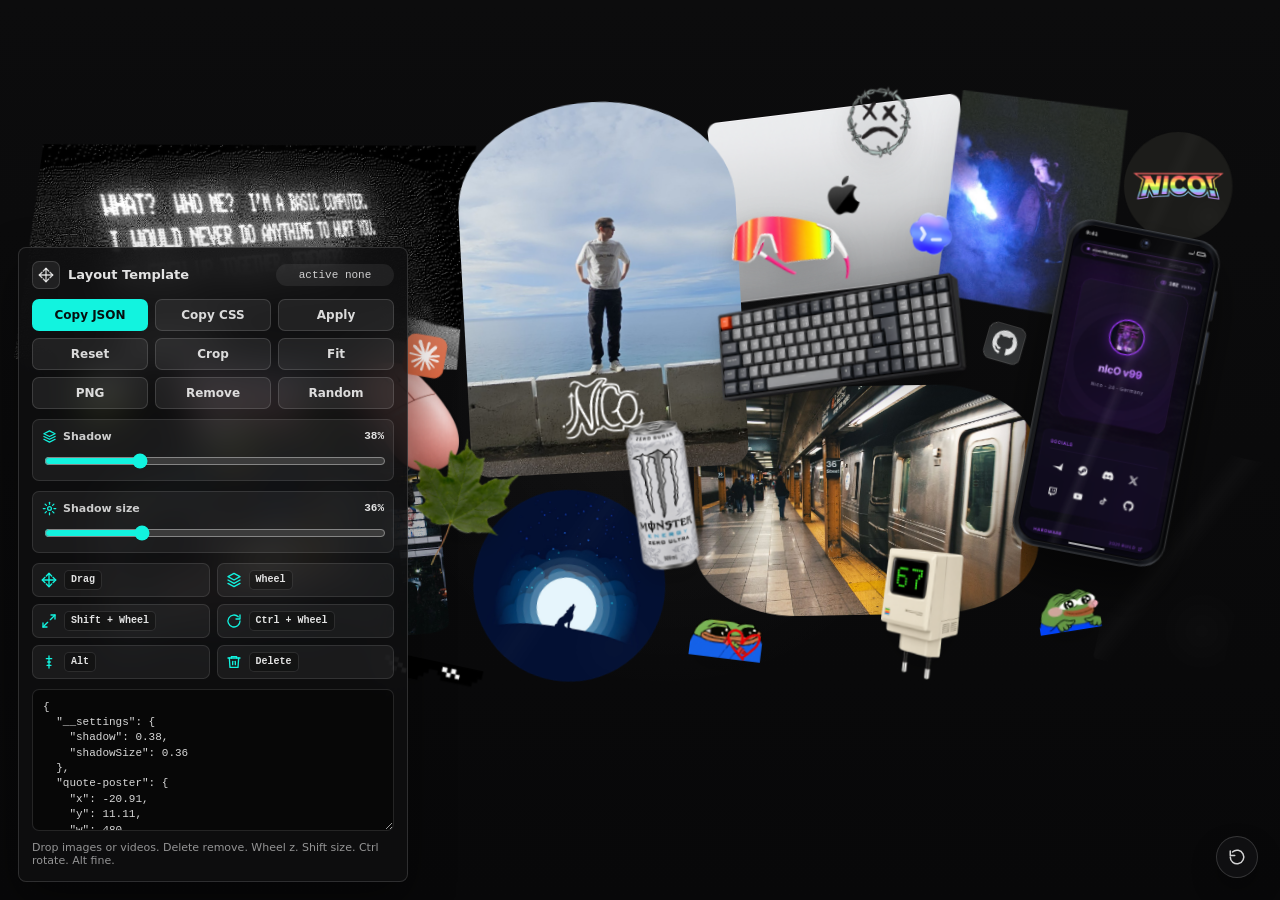
==== editor.html @ e0688f21 "feat: publish interactive portfolio with device previews" ====
<!DOCTYPE html>
<html lang="en">
<head>
  <meta charset="utf-8" />
  <meta name="viewport" content="width=device-width, initial-scale=1, viewport-fit=cover, user-scalable=no" />
  <title>Original-Editor ? nicoM701</title>
  <script>
    (() => {
      const frames = ["nicoM701", "NicoM701", "nIcoM701", "niCoM701", "nicOM701"];
      let frame = 0;
      window.setInterval(() => {
        frame = (frame + 1) % frames.length;
        document.title = frames[frame];
      }, 650);
    })();
  </script>
  <link rel="icon" type="image/svg+xml" href="assets/favicon-white-v2.svg" />
  <style>
    :root {
      --stage-w: 1320px;
      --stage-h: 660px;
      --stage-scale: 1;
      --bg: #0b0b0c;
      --ink: #f5f2ed;
      --muted: #a9a6a0;
      --edge: rgba(255, 255, 255, 0.1);
      --shadow-strength: 0.38;
      --shadow-size: 0.36;
      --card-shadow-y: calc(8px + 22px * var(--shadow-size));
      --card-shadow-blur: calc(14px + 38px * var(--shadow-size));
      --item-shadow-y: calc(6px + 18px * var(--shadow-size));
      --item-shadow-blur: calc(8px + 28px * var(--shadow-size));
      --item-shadow-hover-y: calc(8px + 24px * var(--shadow-size));
      --item-shadow-hover-blur: calc(10px + 34px * var(--shadow-size));
      --item-shadow-drag-y: calc(10px + 30px * var(--shadow-size));
      --item-shadow-drag-blur: calc(14px + 44px * var(--shadow-size));
      --sticker-shadow-y: calc(5px + 15px * var(--shadow-size));
      --sticker-shadow-blur: calc(6px + 20px * var(--shadow-size));
      --shadow: 0 var(--card-shadow-y) var(--card-shadow-blur) rgb(0 0 0 / calc(36% * var(--shadow-strength)));
      --item-shadow: drop-shadow(0 var(--item-shadow-y) var(--item-shadow-blur) rgb(0 0 0 / calc(26% * var(--shadow-strength))));
      --item-shadow-hover: drop-shadow(0 var(--item-shadow-hover-y) var(--item-shadow-hover-blur) rgb(0 0 0 / calc(34% * var(--shadow-strength))));
      --item-shadow-drag: drop-shadow(0 var(--item-shadow-drag-y) var(--item-shadow-drag-blur) rgb(0 0 0 / calc(42% * var(--shadow-strength))));
      --sticker-shadow: drop-shadow(0 var(--sticker-shadow-y) var(--sticker-shadow-blur) rgb(0 0 0 / calc(35% * var(--shadow-strength))));
    }

    * {
      box-sizing: border-box;
    }

    html,
    body {
      width: 100%;
      min-height: 100%;
      margin: 0;
      background: var(--bg);
      color: var(--ink);
      font-family: Inter, ui-sans-serif, system-ui, -apple-system, BlinkMacSystemFont, "Segoe UI", sans-serif;
      overflow: hidden;
    }

    button,
    input,
    textarea,
    select {
      font: inherit;
    }

    .page {
      position: relative;
      width: 100vw;
      height: 100dvh;
      background:
        radial-gradient(circle at 52% 46%, rgba(255, 255, 255, 0.045), transparent 34%),
        linear-gradient(180deg, #0c0c0d, #080809);
      overflow: hidden;
      isolation: isolate;
    }

    .toolbar {
      position: fixed;
      right: 22px;
      bottom: 22px;
      z-index: 9000;
      display: flex;
      gap: 8px;
    }

    .tool-button {
      width: 42px;
      height: 42px;
      display: grid;
      place-items: center;
      border: 1px solid rgba(255, 255, 255, 0.16);
      border-radius: 999px;
      color: rgba(255, 255, 255, 0.82);
      background: rgba(18, 18, 20, 0.82);
      box-shadow: 0 12px 26px rgba(0, 0, 0, 0.32);
      backdrop-filter: blur(14px);
      cursor: pointer;
      transition: transform 160ms ease, border-color 160ms ease, background 160ms ease;
    }

    .tool-button:hover {
      transform: translateY(-1px);
      border-color: rgba(255, 255, 255, 0.32);
      background: rgba(32, 32, 35, 0.9);
    }

    .tool-button:focus-visible {
      outline: 2px solid #12f3df;
      outline-offset: 3px;
    }

    .editor-panel {
      position: fixed;
      left: 18px;
      bottom: 18px;
      top: auto;
      z-index: 9000;
      width: min(390px, calc(100vw - 36px));
      display: grid;
      gap: 10px;
      padding: 13px;
      border-radius: 8px;
      color: rgba(255, 255, 255, 0.88);
      background: rgba(14, 14, 16, 0.86);
      border: 1px solid rgba(255, 255, 255, 0.14);
      box-shadow: 0 18px 46px rgba(0, 0, 0, 0.42);
      backdrop-filter: blur(18px);
    }

    .editor-panel.is-panel-moving {
      cursor: grabbing;
      user-select: none;
    }

    .editor-top {
      display: flex;
      align-items: center;
      justify-content: space-between;
      gap: 12px;
      min-width: 0;
    }

    .editor-title-wrap {
      min-width: 0;
      display: flex;
      align-items: center;
      gap: 8px;
    }

    .editor-drag-handle {
      width: 28px;
      height: 28px;
      flex: 0 0 auto;
      display: grid;
      place-items: center;
      padding: 0;
      border: 1px solid rgba(255, 255, 255, 0.14);
      border-radius: 7px;
      color: rgba(255, 255, 255, 0.78);
      background: rgba(255, 255, 255, 0.07);
      cursor: grab;
      touch-action: none;
      transition: border-color 160ms ease, background 160ms ease, color 160ms ease;
    }

    .editor-drag-handle:hover,
    .editor-drag-handle:focus-visible {
      color: #12f3df;
      border-color: rgba(18, 243, 223, 0.42);
      background: rgba(18, 243, 223, 0.1);
      outline: none;
    }

    .editor-drag-handle:active {
      cursor: grabbing;
    }

    .editor-title {
      margin: 0;
      font-size: 13px;
      font-weight: 800;
      letter-spacing: 0;
    }

    .editor-readout {
      min-width: 118px;
      padding: 5px 8px;
      border-radius: 999px;
      color: rgba(255, 255, 255, 0.78);
      background: rgba(255, 255, 255, 0.07);
      font-family: ui-monospace, SFMono-Regular, Consolas, "Liberation Mono", monospace;
      font-size: 11px;
      white-space: nowrap;
      text-align: center;
    }

    .editor-actions {
      display: grid;
      grid-template-columns: repeat(3, 1fr);
      gap: 7px;
    }

    .editor-button {
      min-height: 32px;
      padding: 0 9px;
      border: 1px solid rgba(255, 255, 255, 0.14);
      border-radius: 7px;
      color: rgba(255, 255, 255, 0.84);
      background: rgba(255, 255, 255, 0.07);
      cursor: pointer;
      font-size: 12px;
      font-weight: 750;
      letter-spacing: 0;
      transition: border-color 160ms ease, background 160ms ease, transform 160ms ease;
    }

    .editor-button:hover {
      transform: translateY(-1px);
      border-color: rgba(255, 255, 255, 0.28);
      background: rgba(255, 255, 255, 0.12);
    }

    .editor-button.primary {
      color: #06100f;
      border-color: rgba(18, 243, 223, 0.72);
      background: #12f3df;
    }

    .editor-button.is-active {
      color: #07100f;
      border-color: rgba(255, 255, 255, 0.72);
      background: rgba(18, 243, 223, 0.88);
    }

    .editor-control {
      display: grid;
      gap: 7px;
      padding: 9px;
      border-radius: 7px;
      color: rgba(255, 255, 255, 0.78);
      background: rgba(255, 255, 255, 0.055);
      border: 1px solid rgba(255, 255, 255, 0.1);
    }

    .editor-control-top {
      display: flex;
      align-items: center;
      justify-content: space-between;
      gap: 10px;
      font-size: 11px;
      font-weight: 800;
    }

    .editor-control-top span {
      display: inline-flex;
      align-items: center;
      gap: 6px;
      min-width: 0;
    }

    .editor-control-top svg {
      width: 15px;
      height: 15px;
      color: #12f3df;
      flex: 0 0 auto;
    }

    .editor-control-output {
      flex: 0 0 auto;
      font-family: ui-monospace, SFMono-Regular, Consolas, "Liberation Mono", monospace;
      color: rgba(255, 255, 255, 0.88);
    }

    .editor-slider {
      width: 100%;
      accent-color: #12f3df;
      cursor: ew-resize;
    }

    .shortcut-strip {
      display: grid;
      grid-template-columns: repeat(2, minmax(0, 1fr));
      gap: 7px;
    }

    .shortcut-chip {
      position: relative;
      min-width: 0;
      min-height: 34px;
      display: flex;
      align-items: center;
      gap: 7px;
      padding: 6px 8px;
      border-radius: 7px;
      color: rgba(255, 255, 255, 0.76);
      background: rgba(255, 255, 255, 0.055);
      border: 1px solid rgba(255, 255, 255, 0.1);
      cursor: help;
    }

    .shortcut-chip svg {
      width: 16px;
      height: 16px;
      flex: 0 0 auto;
      color: #12f3df;
    }

    .shortcut-chip kbd {
      min-width: 0;
      overflow: hidden;
      text-overflow: ellipsis;
      white-space: nowrap;
      display: inline-flex;
      align-items: center;
      min-height: 20px;
      padding: 2px 6px;
      border-radius: 5px;
      color: rgba(255, 255, 255, 0.88);
      background: rgba(0, 0, 0, 0.28);
      border: 1px solid rgba(255, 255, 255, 0.11);
      font-family: ui-monospace, SFMono-Regular, Consolas, "Liberation Mono", monospace;
      font-size: 10px;
      font-weight: 800;
      letter-spacing: 0;
    }

    .shortcut-chip::after {
      content: attr(data-tip);
      position: absolute;
      left: 50%;
      bottom: calc(100% + 8px);
      z-index: 2;
      width: max-content;
      max-width: 230px;
      padding: 7px 8px;
      border-radius: 7px;
      color: rgba(255, 255, 255, 0.9);
      background: rgba(8, 8, 10, 0.95);
      border: 1px solid rgba(255, 255, 255, 0.14);
      box-shadow: 0 12px 28px rgba(0, 0, 0, 0.34);
      font-size: 11px;
      line-height: 1.25;
      opacity: 0;
      transform: translate(-50%, 4px);
      pointer-events: none;
      transition: opacity 130ms ease, transform 130ms ease;
    }

    .shortcut-chip:hover::after,
    .shortcut-chip:focus-visible::after {
      opacity: 1;
      transform: translate(-50%, 0);
    }

    .shortcut-chip:focus-visible {
      outline: 2px solid rgba(18, 243, 223, 0.78);
      outline-offset: 2px;
    }

    .editor-output {
      width: 100%;
      height: 142px;
      resize: vertical;
      min-height: 82px;
      max-height: 44vh;
      padding: 10px;
      border-radius: 7px;
      color: rgba(255, 255, 255, 0.84);
      caret-color: #12f3df;
      background: rgba(0, 0, 0, 0.4);
      border: 1px solid rgba(255, 255, 255, 0.12);
      font-family: ui-monospace, SFMono-Regular, Consolas, "Liberation Mono", monospace;
      font-size: 11px;
      line-height: 1.4;
      letter-spacing: 0;
      outline: none;
    }

    .editor-output:focus {
      border-color: rgba(18, 243, 223, 0.54);
    }

    .editor-status {
      min-height: 14px;
      color: rgba(255, 255, 255, 0.56);
      font-size: 11px;
      line-height: 1.25;
    }

    .moodboard {
      position: absolute;
      left: 0;
      top: 0;
      width: var(--stage-w);
      height: var(--stage-h);
      transform: scale(var(--stage-scale));
      transform-origin: top left;
      touch-action: none;
      user-select: none;
      opacity: 0;
    }

    html.stage-ready .moodboard {
      opacity: 1;
    }

    .moodboard.is-drop-target::after {
      content: "";
      position: absolute;
      inset: 14px;
      z-index: 8000;
      pointer-events: none;
      border: 1px dashed rgba(18, 243, 223, 0.72);
      border-radius: 14px;
      box-shadow:
        inset 0 0 0 1px rgba(18, 243, 223, 0.16),
        0 0 34px rgba(18, 243, 223, 0.18);
    }

    .collage-item {
      position: absolute;
      left: var(--x);
      top: var(--y);
      width: var(--w);
      transform: rotate(var(--r));
      transform-origin: 50% 50%;
      z-index: var(--z);
      cursor: grab;
      filter: var(--item-shadow);
      transition: filter 160ms ease, transform 160ms ease;
      will-change: left, top, transform;
    }

    .collage-item:hover {
      transform: rotate(calc(var(--r) + var(--hover-r, 1.8deg))) translateY(var(--hover-y, -2px)) scale(var(--hover-scale, 1.01));
      filter: var(--item-shadow-hover);
    }

    .collage-item[data-alpha-hit="true"].is-alpha-miss {
      cursor: default;
    }

    .collage-item[data-alpha-hit="true"].is-alpha-miss:hover {
      transform: rotate(var(--r));
      filter: var(--item-shadow);
    }

    .collage-item.is-dragging {
      cursor: grabbing;
      transform: rotate(var(--r)) scale(1.025);
      filter: var(--item-shadow-drag);
      transition: none;
    }

    .collage-item.is-selected {
      outline: 1px solid rgba(18, 243, 223, 0.72);
      outline-offset: 7px;
    }

    .collage-item.is-removed {
      display: none;
    }

    .collage-item.is-selected::after {
      content: attr(data-editor-label);
      position: absolute;
      left: 50%;
      top: -28px;
      transform: translateX(-50%);
      padding: 4px 7px;
      border-radius: 999px;
      color: #06100f;
      background: #12f3df;
      font-family: ui-monospace, SFMono-Regular, Consolas, "Liberation Mono", monospace;
      font-size: 11px;
      font-weight: 800;
      line-height: 1;
      white-space: nowrap;
      pointer-events: none;
      box-shadow: 0 8px 18px rgba(0, 0, 0, 0.3);
    }

    .collage-item * {
      pointer-events: none;
    }

    .media-card,
    .text-card,
    .ticket-card,
    .device-card,
    .tweet-card,
    .book-card,
    .drink-card,
    .sticker-card {
      width: 100%;
      overflow: hidden;
      background: var(--fill, #34383f);
      border: 1px solid rgba(255, 255, 255, 0.08);
      box-shadow: var(--shadow);
    }

    .media-card {
      position: relative;
      aspect-ratio: var(--ratio, 1 / 1);
    }

    .media-card::before,
    .media-card::after {
      content: "";
      position: absolute;
      inset: 0;
    }

    .media-card::before {
      opacity: 0.24;
      background:
        linear-gradient(115deg, transparent 42%, rgba(255, 255, 255, 0.38) 42% 47%, transparent 47%),
        repeating-linear-gradient(90deg, rgba(255, 255, 255, 0.18) 0 1px, transparent 1px 18px);
    }

    .media-card::after {
      inset: auto 14px 14px auto;
      width: 36px;
      height: 36px;
      border-radius: 50%;
      border: 1px solid rgba(255, 255, 255, 0.32);
      background: rgba(0, 0, 0, 0.14);
    }

    .shape-rect {
      border-radius: 2.2%;
    }

    .shape-soft {
      border-radius: 8%;
    }

    .shape-circle {
      border-radius: 50%;
    }

    .shape-arch {
      border-radius: 50% 50% 7% 7% / 28% 28% 5% 5%;
    }

    .shape-squircle {
      border-radius: 30%;
    }

    .shape-cut {
      clip-path: polygon(7% 0, 100% 4%, 95% 100%, 0 92%);
    }

    .shape-diamond {
      clip-path: polygon(50% 0, 100% 50%, 50% 100%, 0 50%);
    }

    .shape-ticket {
      clip-path: polygon(0 0, 100% 0, 100% 38%, 93% 50%, 100% 62%, 100% 100%, 0 100%, 0 62%, 7% 50%, 0 38%);
    }

    .image-card {
      position: relative;
      width: 100%;
      aspect-ratio: var(--ratio, 1 / 1);
      overflow: hidden;
      background: #111217;
      border: 1px solid rgba(255, 255, 255, 0.1);
      box-shadow: var(--shadow);
    }

    .image-card img,
    .image-card video {
      display: block;
      width: 100%;
      height: 100%;
      object-fit: var(--fit, cover);
      object-position: var(--pos, center);
      user-select: none;
      -webkit-user-drag: none;
    }

    .image-card::after {
      content: "";
      position: absolute;
      inset: 0;
      pointer-events: none;
      background:
        linear-gradient(115deg, transparent 38%, rgba(255, 255, 255, 0.24) 45%, transparent 52%),
        radial-gradient(circle at 78% 78%, rgba(255, 255, 255, 0.18), transparent 18%);
      mix-blend-mode: screen;
      opacity: var(--gloss, 0.34);
    }

    .foil-card {
      position: relative;
      width: 100%;
      aspect-ratio: var(--ratio, 1 / 1);
      overflow: visible;
      border: 0;
      background: transparent;
      box-shadow: none;
      perspective: 720px;
      transform-style: preserve-3d;
    }

    .foil-card::before {
      content: "";
      position: absolute;
      left: 8%;
      right: 7%;
      bottom: -6%;
      height: 18%;
      border-radius: 50%;
      background: rgba(0, 0, 0, 0.55);
      filter: blur(17px);
      transform: rotate(var(--shadow-r, -3deg));
      opacity: 0.72;
    }

    .foil-sheet {
      position: relative;
      width: 100%;
      height: 100%;
      overflow: hidden;
      isolation: isolate;
      border-radius: var(--foil-radius, 14px);
      clip-path: var(--foil-cut, polygon(5% 1%, 97% 0, 100% 95%, 12% 100%, 0 38%));
      transform:
        perspective(620px)
        rotateX(var(--foil-rx, 6deg))
        rotateY(var(--foil-ry, -12deg))
        skewY(var(--foil-skew-y, -1deg));
      transform-origin: var(--foil-origin, 52% 54%);
      background: #0c0d10;
      border: 1px solid rgba(255, 255, 255, 0.18);
      box-shadow:
        inset 20px 0 26px rgba(255, 255, 255, 0.12),
        inset -22px 0 32px rgba(0, 0, 0, 0.44),
        inset 0 -18px 28px rgba(0, 0, 0, 0.36),
        0 28px 44px rgba(0, 0, 0, 0.48);
    }

    .foil-sheet img {
      position: absolute;
      inset: -8%;
      width: 116%;
      height: 116%;
      display: block;
      object-fit: cover;
      object-position: var(--pos, center);
      user-select: none;
      -webkit-user-drag: none;
      filter:
        saturate(var(--foil-saturate, 1.42))
        contrast(var(--foil-contrast, 1.22))
        brightness(var(--foil-brightness, 0.94));
      transform: scale(var(--foil-img-scale, 1.04)) rotate(var(--foil-img-r, 0deg));
    }

    .foil-sheet::before,
    .foil-sheet::after,
    .foil-light,
    .foil-grain {
      content: "";
      position: absolute;
      pointer-events: none;
      z-index: 1;
    }

    .foil-sheet::before {
      inset: -26%;
      opacity: var(--rainbow-opacity, 0.7);
      mix-blend-mode: screen;
      background:
        conic-gradient(from var(--rainbow-angle, 22deg) at 46% 52%, rgba(255, 0, 112, 0.9), rgba(255, 227, 0, 0.72), rgba(7, 255, 169, 0.62), rgba(0, 116, 255, 0.82), rgba(200, 58, 255, 0.84), rgba(255, 0, 112, 0.9)),
        radial-gradient(ellipse at 12% 24%, rgba(255, 255, 255, 0.5), transparent 24%),
        radial-gradient(ellipse at 80% 76%, rgba(255, 255, 255, 0.34), transparent 30%);
      filter: blur(7px) saturate(1.18);
      transform: translate3d(-6%, -4%, 0) rotate(var(--rainbow-r, -10deg));
      animation: foilShift 6.8s ease-in-out infinite alternate;
    }

    .foil-sheet::after {
      inset: 0;
      opacity: var(--fold-opacity, 0.72);
      mix-blend-mode: overlay;
      background:
        linear-gradient(103deg, transparent 0 20%, rgba(255, 255, 255, 0.5) 24%, transparent 30% 100%),
        linear-gradient(78deg, transparent 0 43%, rgba(0, 0, 0, 0.72) 51%, transparent 58%),
        radial-gradient(ellipse at 82% 20%, rgba(255, 255, 255, 0.58), transparent 18%),
        radial-gradient(ellipse at 28% 84%, rgba(0, 0, 0, 0.54), transparent 32%),
        linear-gradient(164deg, transparent 0 58%, rgba(0, 0, 0, 0.62) 64%, transparent 70%),
        linear-gradient(90deg, rgba(255, 255, 255, 0.24), transparent 18% 78%, rgba(0, 0, 0, 0.56));
    }

    .foil-light {
      inset: -12%;
      mix-blend-mode: color-dodge;
      opacity: var(--streak-opacity, 0.62);
      background:
        linear-gradient(var(--streak-angle, 104deg), transparent 0 34%, rgba(255, 255, 255, 0.88) 40%, rgba(255, 255, 255, 0.08) 46%, transparent 52%),
        linear-gradient(calc(var(--streak-angle, 104deg) + 33deg), transparent 0 62%, rgba(255, 255, 255, 0.54) 68%, transparent 74%);
      filter: blur(1px);
      animation: foilGlint 4.9s ease-in-out infinite alternate;
    }

    .foil-grain {
      inset: 0;
      opacity: 0.2;
      mix-blend-mode: soft-light;
      background:
        repeating-linear-gradient(91deg, rgba(255, 255, 255, 0.2) 0 1px, transparent 1px 3px),
        repeating-linear-gradient(14deg, rgba(0, 0, 0, 0.32) 0 1px, transparent 1px 5px);
    }

    .foil-card.foil-wide .foil-sheet {
      border-radius: 8px 18px 16px 6px;
    }

    .foil-card.foil-tall .foil-sheet::after {
      background:
        linear-gradient(95deg, transparent 0 18%, rgba(255, 255, 255, 0.42) 23%, transparent 30%),
        linear-gradient(86deg, transparent 0 50%, rgba(0, 0, 0, 0.76) 59%, transparent 66%),
        radial-gradient(ellipse at 74% 16%, rgba(255, 255, 255, 0.66), transparent 17%),
        radial-gradient(ellipse at 18% 78%, rgba(0, 0, 0, 0.5), transparent 31%),
        linear-gradient(90deg, rgba(255, 255, 255, 0.3), transparent 15% 74%, rgba(0, 0, 0, 0.62));
    }

    .foil-card.foil-wide .foil-sheet::before {
      background:
        conic-gradient(from 150deg at 52% 62%, rgba(255, 60, 0, 0.8), rgba(245, 255, 0, 0.58), rgba(0, 246, 210, 0.42), rgba(41, 85, 255, 0.7), rgba(255, 0, 208, 0.64), rgba(255, 60, 0, 0.8)),
        radial-gradient(ellipse at 18% 28%, rgba(255, 255, 255, 0.46), transparent 24%),
        radial-gradient(ellipse at 88% 78%, rgba(255, 255, 255, 0.36), transparent 22%);
    }

    @keyframes foilShift {
      from {
        transform: translate3d(-8%, -5%, 0) rotate(var(--rainbow-r, -10deg)) scale(1);
      }
      to {
        transform: translate3d(4%, 3%, 0) rotate(calc(var(--rainbow-r, -10deg) + 8deg)) scale(1.08);
      }
    }

    @keyframes foilGlint {
      from {
        transform: translateX(-4%) rotate(0deg);
      }
      to {
        transform: translateX(5%) rotate(1deg);
      }
    }

    .asset-sticker {
      width: 100%;
      overflow: visible;
      background: transparent;
      border: 0;
      box-shadow: none;
    }

    .asset-sticker img {
      display: block;
      width: 100%;
      height: auto;
      object-fit: contain;
      user-select: none;
      -webkit-user-drag: none;
      filter: var(--sticker-shadow);
    }

    .asset-sticker.soft-tile {
      padding: 7px;
      border-radius: 24px;
      background: rgba(13, 13, 15, 0.7);
      border: 1px solid rgba(255, 255, 255, 0.09);
      box-shadow: var(--shadow);
      backdrop-filter: blur(8px);
    }

    .asset-sticker.shape-rect,
    .asset-sticker.shape-soft,
    .asset-sticker.shape-arch,
    .asset-sticker.shape-circle,
    .asset-sticker.shape-squircle,
    .asset-sticker.shape-cut,
    .asset-logo-card.shape-rect,
    .asset-logo-card.shape-soft,
    .asset-logo-card.shape-arch,
    .asset-logo-card.shape-circle,
    .asset-logo-card.shape-squircle,
    .asset-logo-card.shape-cut {
      aspect-ratio: var(--ratio, 1 / 1);
      overflow: hidden;
    }

    .asset-sticker.shape-rect img,
    .asset-sticker.shape-soft img,
    .asset-sticker.shape-arch img,
    .asset-sticker.shape-circle img,
    .asset-sticker.shape-squircle img,
    .asset-sticker.shape-cut img,
    .asset-logo-card.shape-rect img,
    .asset-logo-card.shape-soft img,
    .asset-logo-card.shape-arch img,
    .asset-logo-card.shape-circle img,
    .asset-logo-card.shape-squircle img,
    .asset-logo-card.shape-cut img {
      width: 100%;
      height: 100%;
      object-fit: var(--fit, cover);
      object-position: var(--pos, center);
    }

    .asset-logo-card {
      width: 100%;
      aspect-ratio: 1;
      background: transparent;
      border: 0;
      box-shadow: none;
      overflow: visible;
    }

    .asset-logo-card img {
      display: block;
      width: 100%;
      height: 100%;
      object-fit: contain;
      user-select: none;
      -webkit-user-drag: none;
    }

    .text-card {
      padding: 16px 17px;
      border-radius: 5px;
      color: var(--text, #f4f0e8);
      background: var(--fill, #1a3c74);
    }

    .text-card strong {
      display: block;
      font-family: Georgia, "Times New Roman", serif;
      font-size: 18px;
      line-height: 1.1;
      font-style: italic;
      letter-spacing: 0;
    }

    .text-card span {
      display: block;
      margin-top: 14px;
      color: rgba(255, 255, 255, 0.76);
      font-size: 11px;
      text-transform: uppercase;
      letter-spacing: 0.08em;
    }

    .ticket-card {
      aspect-ratio: 1;
      padding: 18px 18px 14px;
      display: flex;
      flex-direction: column;
      justify-content: space-between;
      border-radius: 14px;
      color: #360022;
      background: #ff69d3;
    }

    .ticket-grid {
      height: 68px;
      display: grid;
      grid-template-columns: repeat(12, 1fr);
      grid-auto-rows: 1fr;
      gap: 2px;
    }

    .ticket-grid i {
      display: block;
      background: rgba(93, 0, 72, 0.36);
    }

    .ticket-card h2 {
      margin: 0;
      max-width: 130px;
      font-size: 18px;
      line-height: 0.98;
      font-family: Georgia, "Times New Roman", serif;
      font-weight: 700;
      letter-spacing: 0;
    }

    .ticket-card p {
      margin: 0;
      display: flex;
      justify-content: space-between;
      gap: 12px;
      font-size: 9px;
      text-transform: uppercase;
      letter-spacing: 0.07em;
    }

    .device-card {
      aspect-ratio: 1.56;
      display: grid;
      place-items: center;
      border-radius: 3px;
      background: linear-gradient(180deg, #e9eaec, #c9ccd1);
      border: 1px solid #202124;
    }

    .device-card svg {
      width: 28px;
      color: #101010;
    }

    .pixel9-card {
      position: relative;
      aspect-ratio: 72 / 154;
      padding: 4px;
      border-radius: 25px;
      background:
        linear-gradient(90deg, #050608, #2c3139 7%, #10131a 15% 85%, #363b45 93%, #050608),
        linear-gradient(180deg, #252a33, #050608 18% 82%, #282d36);
      border: 1px solid rgba(255, 255, 255, 0.18);
      box-shadow:
        inset 0 0 0 1px rgba(255, 255, 255, 0.08),
        inset 5px 0 7px rgba(255, 255, 255, 0.08),
        inset -7px 0 13px rgba(0, 0, 0, 0.72),
        0 30px 48px rgba(0, 0, 0, 0.52);
    }

    .pixel9-card::before,
    .pixel9-card::after {
      content: "";
      position: absolute;
      right: -3px;
      width: 2px;
      border-radius: 999px;
      background: linear-gradient(#313846, #11131a);
      box-shadow: 0 0 0 1px rgba(255, 255, 255, 0.1);
    }

    .pixel9-card::before {
      top: 48px;
      height: 30px;
    }

    .pixel9-card::after {
      top: 91px;
      height: 54px;
    }

    .pixel9-screen {
      position: relative;
      height: 100%;
      border-radius: 22px;
      overflow: hidden;
      background: #050507;
      border: 1px solid rgba(255, 255, 255, 0.1);
      box-shadow:
        inset 0 0 0 1px #050507,
        inset 0 0 18px rgba(108, 93, 255, 0.12);
    }

    .pixel9-screen::after {
      content: "";
      position: absolute;
      inset: 0;
      pointer-events: none;
      z-index: 5;
      background:
        linear-gradient(102deg, transparent 0 47%, rgba(255, 255, 255, 0.16) 50%, transparent 54%),
        radial-gradient(ellipse at 70% 18%, rgba(255, 255, 255, 0.16), transparent 30%);
      opacity: 0.35;
      mix-blend-mode: screen;
    }

    .pixel9-shot {
      position: absolute;
      inset: 16px 2px 7px;
      border-radius: 18px 18px 20px 20px;
      overflow: hidden;
      background: #0c0714;
    }

    .pixel9-shot img {
      width: 100%;
      height: 100%;
      display: block;
      object-fit: cover;
      object-position: center top;
      user-select: none;
      -webkit-user-drag: none;
    }

    .pixel9-status {
      position: absolute;
      inset: 0 5px auto;
      height: 16px;
      display: flex;
      align-items: center;
      justify-content: space-between;
      padding: 0 6px 0 7px;
      color: rgba(255, 255, 255, 0.84);
      font-size: 5px;
      font-weight: 700;
      letter-spacing: 0;
      background: #050507;
      z-index: 3;
    }

    .pixel9-status-icons {
      display: flex;
      align-items: center;
      gap: 2px;
    }

    .pixel9-signal,
    .pixel9-battery {
      display: block;
      height: 4px;
      border-radius: 1px;
      border: 1px solid rgba(255, 255, 255, 0.78);
    }

    .pixel9-signal {
      width: 6px;
      border-top: 0;
      border-left: 0;
      transform: skewX(-16deg);
    }

    .pixel9-battery {
      width: 9px;
      position: relative;
    }

    .pixel9-battery::after {
      content: "";
      position: absolute;
      top: 1px;
      right: -2px;
      width: 1px;
      height: 2px;
      border-radius: 0 1px 1px 0;
      background: rgba(255, 255, 255, 0.78);
    }

    .pixel9-camera {
      position: absolute;
      left: 50%;
      top: 4px;
      width: 9px;
      height: 9px;
      border-radius: 50%;
      transform: translateX(-50%);
      background:
        radial-gradient(circle at 62% 38%, rgba(106, 123, 172, 0.9) 0 1px, transparent 2px),
        radial-gradient(circle, #08090d 0 42%, #1c2030 43% 62%, #050507 63%);
      z-index: 4;
      box-shadow: 0 0 0 1px rgba(255, 255, 255, 0.1);
    }

    .pixel9-browser {
      position: absolute;
      left: 10px;
      right: 10px;
      top: 19px;
      height: 11px;
      z-index: 4;
      display: flex;
      align-items: center;
      gap: 3px;
      padding: 0 5px;
      border-radius: 999px;
      color: rgba(255, 255, 255, 0.84);
      background: rgba(9, 5, 16, 0.62);
      border: 1px solid rgba(183, 93, 255, 0.2);
      box-shadow: 0 4px 12px rgba(0, 0, 0, 0.22);
      backdrop-filter: blur(8px);
    }

    .pixel9-browser-lock {
      width: 3px;
      height: 3px;
      border-radius: 50%;
      background: #b476ff;
      flex: 0 0 auto;
    }

    .pixel9-url {
      overflow: hidden;
      text-overflow: ellipsis;
      white-space: nowrap;
      font-size: 3.5px;
      font-weight: 700;
      letter-spacing: 0;
    }

    .pixel9-homebar {
      position: absolute;
      left: 50%;
      bottom: 3px;
      width: 38px;
      height: 2px;
      border-radius: 999px;
      transform: translateX(-50%);
      background: rgba(255, 255, 255, 0.64);
      z-index: 4;
    }

    .book-card {
      aspect-ratio: 0.74;
      padding: 24px 18px 16px;
      display: flex;
      flex-direction: column;
      justify-content: space-between;
      border-radius: 3px;
      color: #1b1917;
      background:
        repeating-linear-gradient(45deg, transparent 0 18px, rgba(0, 0, 0, 0.04) 18px 20px),
        #efede7;
    }

    .book-card h2 {
      margin: 0;
      font-size: 9px;
      line-height: 1.35;
      font-weight: 800;
      text-align: center;
      letter-spacing: 0.05em;
      text-transform: uppercase;
    }

    .book-card p {
      margin: 0;
      font-size: 16px;
      font-weight: 800;
      letter-spacing: 0;
    }

    .tweet-card {
      display: grid;
      grid-template-columns: 42px 1fr;
      gap: 10px;
      padding: 14px 16px 13px;
      border-radius: 9px;
      color: #f5f5f5;
      background: rgba(24, 24, 26, 0.96);
      border: 1px solid rgba(255, 255, 255, 0.07);
      box-shadow: var(--shadow);
    }

    .avatar-dot {
      width: 42px;
      height: 42px;
      border-radius: 50%;
      background:
        linear-gradient(135deg, #41e79d 0 28%, #5b7cfa 28% 54%, #ff4cc6 54% 74%, #ffbf3c 74%);
      border: 2px solid rgba(255, 255, 255, 0.1);
    }

    .tweet-card p {
      margin: 0;
      font-size: 16px;
      line-height: 1.1;
      letter-spacing: 0;
    }

    .tweet-card b {
      font-size: 17px;
    }

    .tweet-card small {
      color: #a7a7a7;
      font-size: 13px;
    }

    .reaction {
      justify-self: start;
      margin-top: 10px;
      padding: 3px 9px;
      border-radius: 999px;
      color: #f16b6b;
      background: rgba(255, 255, 255, 0.08);
      font-size: 12px;
      font-weight: 700;
    }

    .drink-card {
      aspect-ratio: 0.78;
      display: grid;
      place-items: center;
      border-radius: 47% 47% 42% 42% / 7% 7% 16% 16%;
      color: #4a260d;
      background: linear-gradient(180deg, #f4d9aa 0 24%, #d99d55 24% 100%);
      border: 0;
    }

    .drink-card::before {
      content: "";
      position: absolute;
      top: -3px;
      left: 6%;
      right: 6%;
      height: 17px;
      border-radius: 50%;
      background: #f9e4c2;
      border: 1px solid rgba(74, 38, 13, 0.16);
    }

    .drink-card strong {
      position: relative;
      z-index: 1;
      font-family: Georgia, "Times New Roman", serif;
      font-size: 24px;
      line-height: 0.8;
      text-align: center;
      transform: rotate(-7deg);
    }

    .sticker-card {
      position: relative;
      aspect-ratio: 1;
      display: grid;
      place-items: center;
      border: 0;
      box-shadow: none;
      background: transparent;
    }

    .sticker-card svg {
      width: 100%;
      height: 100%;
      display: block;
      overflow: visible;
    }

    .meme-card {
      aspect-ratio: 1;
      display: grid;
      place-items: center;
      border-radius: 3px;
      color: #101010;
      background: #f5f4ef;
      border: 1px solid rgba(0, 0, 0, 0.12);
      box-shadow: var(--shadow);
      text-align: center;
      overflow: hidden;
    }

    .meme-card strong,
    .meme-card span {
      font-size: 20px;
      line-height: 1;
      font-weight: 800;
      letter-spacing: 0;
    }

    .meme-card svg {
      width: 60%;
      color: #5b5d5f;
    }

    .sr-only {
      position: absolute;
      width: 1px;
      height: 1px;
      padding: 0;
      margin: -1px;
      overflow: hidden;
      clip: rect(0, 0, 0, 0);
      white-space: nowrap;
      border: 0;
    }

    @media (prefers-reduced-motion: reduce) {
      .collage-item,
      .tool-button,
      .foil-sheet::before,
      .foil-light {
        transition: none;
        animation: none;
      }
    }

    .collage-item[data-id="old-nm-logo"] img {
      filter: brightness(0) invert(1) !important;
    }

    .collage-item .image-card { border:0; background:transparent; box-shadow:none; }
    .collage-item:has(.image-card), .collage-item:has(.image-card):hover, .collage-item:has(.image-card).is-dragging { filter:none; }
    .collage-item[data-id="pulsar-mouse"] { filter:drop-shadow(0 3px 3px rgb(0 0 0 / .13)); }
    .collage-item[data-id="pulsar-mouse"] img { filter:none; }
  </style>
</head>
<body>
  <main class="page" aria-label="Draggable moodboard collage">
    <p class="sr-only">Drag any collage item to rearrange the moodboard.</p>

    <section class="moodboard" id="moodboard" aria-label="Collage canvas">
      <!-- Replace the inside of any card with an img or video later. Keep the data-id values unique. -->
      <article class="collage-item" data-id="quote-poster" style="--x: -20.91px; --y: 11.11px; --w: 480px; --r: -1deg; --z: 6;">
        <div class="image-card shape-cut" style="--ratio: 2 / 1; --pos: 50% 49%; --gloss: 0.05; --fit: cover;">
          <img src="assets/inspo-quote-collage.jpg" alt="Black and white inspiration poster" draggable="false" />
        </div>
      </article>

      <article class="collage-item" data-id="madeira-photo" style="--x: 442.88px; --y: -29.05px; --w: 286px; --r: -3deg; --z: 37;">
        <div class="image-card shape-arch" style="--ratio: 3 / 4; --pos: 50% 52%; --gloss: 0.16;">
          <img src="assets/madeira-collage.jpg" alt="Madeira portrait by the ocean" draggable="false" />
        </div>
      </article>

      <a class="collage-item" data-id="discord-pride" href="https://discord.com/users/321668335311781889" draggable="false" style="--x: 1124.89px; --y: 2.44px; --w: 112px; --r: 0deg; --z: 95;">
        <div class="image-card shape-circle" style="--ratio: 1 / 1; --fit: cover; --pos: center; --gloss: 0.08;">
          <img src="assets/discord-pride-collage.gif" alt="Animated profile image" draggable="false" />
        </div>
      </a>

      <article class="collage-item" data-id="maple-leaf" data-alpha-hit="true" style="--x: 366.52px; --y: 316.67px; --w: 136px; --r: 18deg; --z: 46;">
        <div class="asset-sticker">
          <img src="[data-uri]" alt="Maple leaf" draggable="false" />
        </div>
      </article>

      <article class="collage-item" data-id="nico-times" style="--x: 69.61px; --y: 334.76px; --w: 352px; --r: -5deg; --z: 11;">
        <div class="image-card shape-arch" style="--ratio: 16 / 9; --pos: 48% 48%; --gloss: 0.12;">
          <img src="assets/nico-times-square-collage.jpg" alt="NICO Times Square graphic" draggable="false" />
        </div>
      </article>

      <article class="collage-item" data-id="speed-glasses" data-alpha-hit="true" style="--x: 721.29px; --y: 89.84px; --w: 126px; --r: 12deg; --z: 42;">
        <div class="asset-sticker">
          <img src="[data-uri]" alt="Rainbow sport sunglasses" draggable="false" />
        </div>
      </article>

      <article class="collage-item" data-id="subway-photo" style="--x: 682.23px; --y: 263.91px; --w: 354px; --r: -1deg; --z: 16;">
        <div class="image-card shape-squircle" style="--ratio: 3 / 2; --pos: 54% 50%; --gloss: 0.08;">
          <img src="assets/nyc-subway-collage.jpg" alt="New York subway platform" draggable="false" />
        </div>
      </article>

      <article class="collage-item" data-id="wolf-illustration" style="--x: 453.77px; --y: 371.46px; --w: 198px; --r: 9deg; --z: 20;">
        <div class="image-card shape-circle" style="--ratio: 1 / 1; --pos: 50% 50%; --gloss: 0.06;">
          <img src="assets/wolf-square-collage.jpg" alt="Wolf moon illustration" draggable="false" />
        </div>
      </article>

      <article class="collage-item" data-id="unhappy-sticker" data-alpha-hit="true" style="--x: 826.37px; --y: -55.58px; --w: 94px; --r: 10deg; --z: 70;">
        <div class="asset-sticker">
          <img src="[data-uri]" alt="Unhappy face sticker" draggable="false" />
        </div>
      </article>
      <article class="collage-item" data-id="keychron-k4" data-alpha-hit="true" style="--x: 703.33px; --y: 160.11px; --w: 258px; --r: -7deg; --z: 63;">
        <div class="asset-sticker">
          <img src="[data-uri]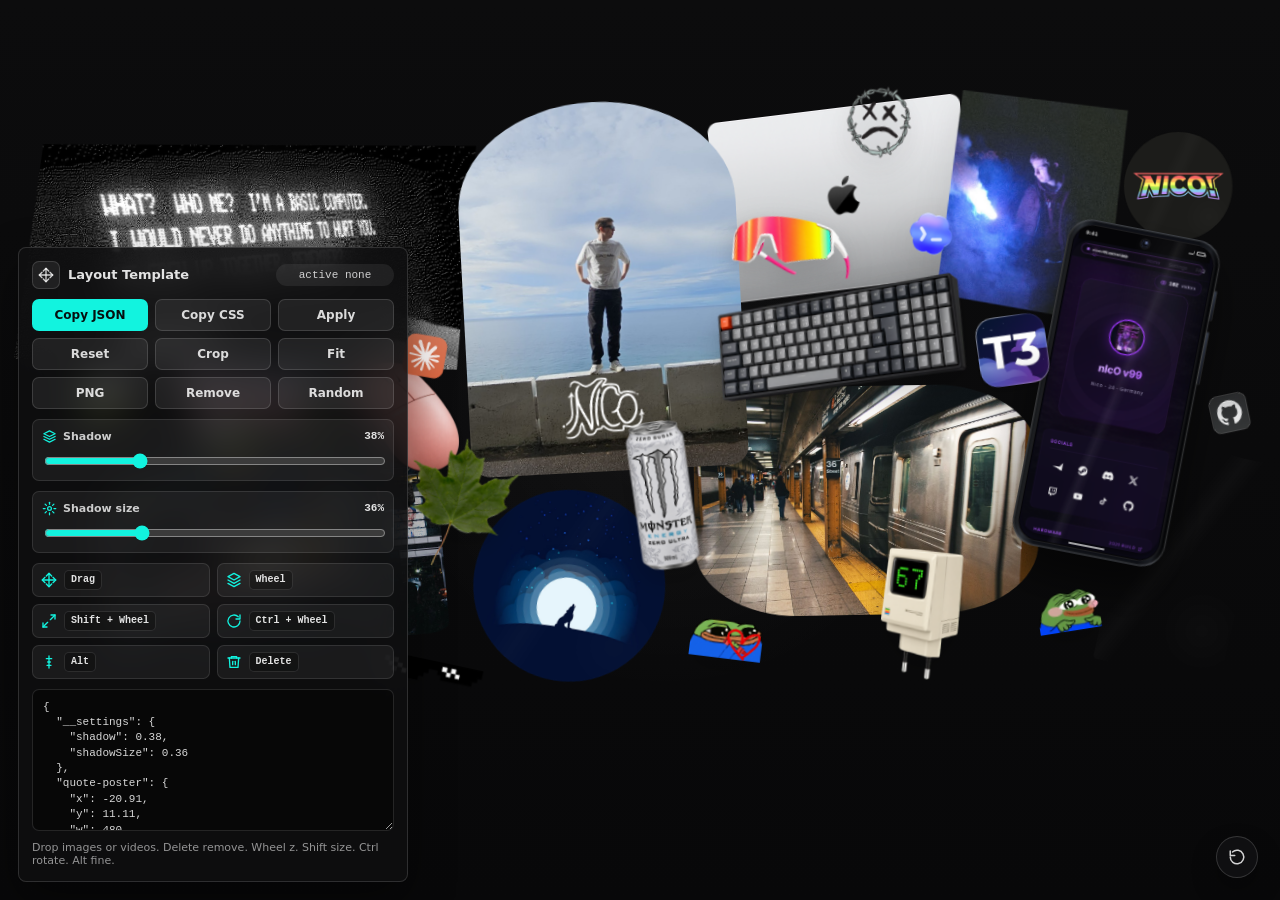
